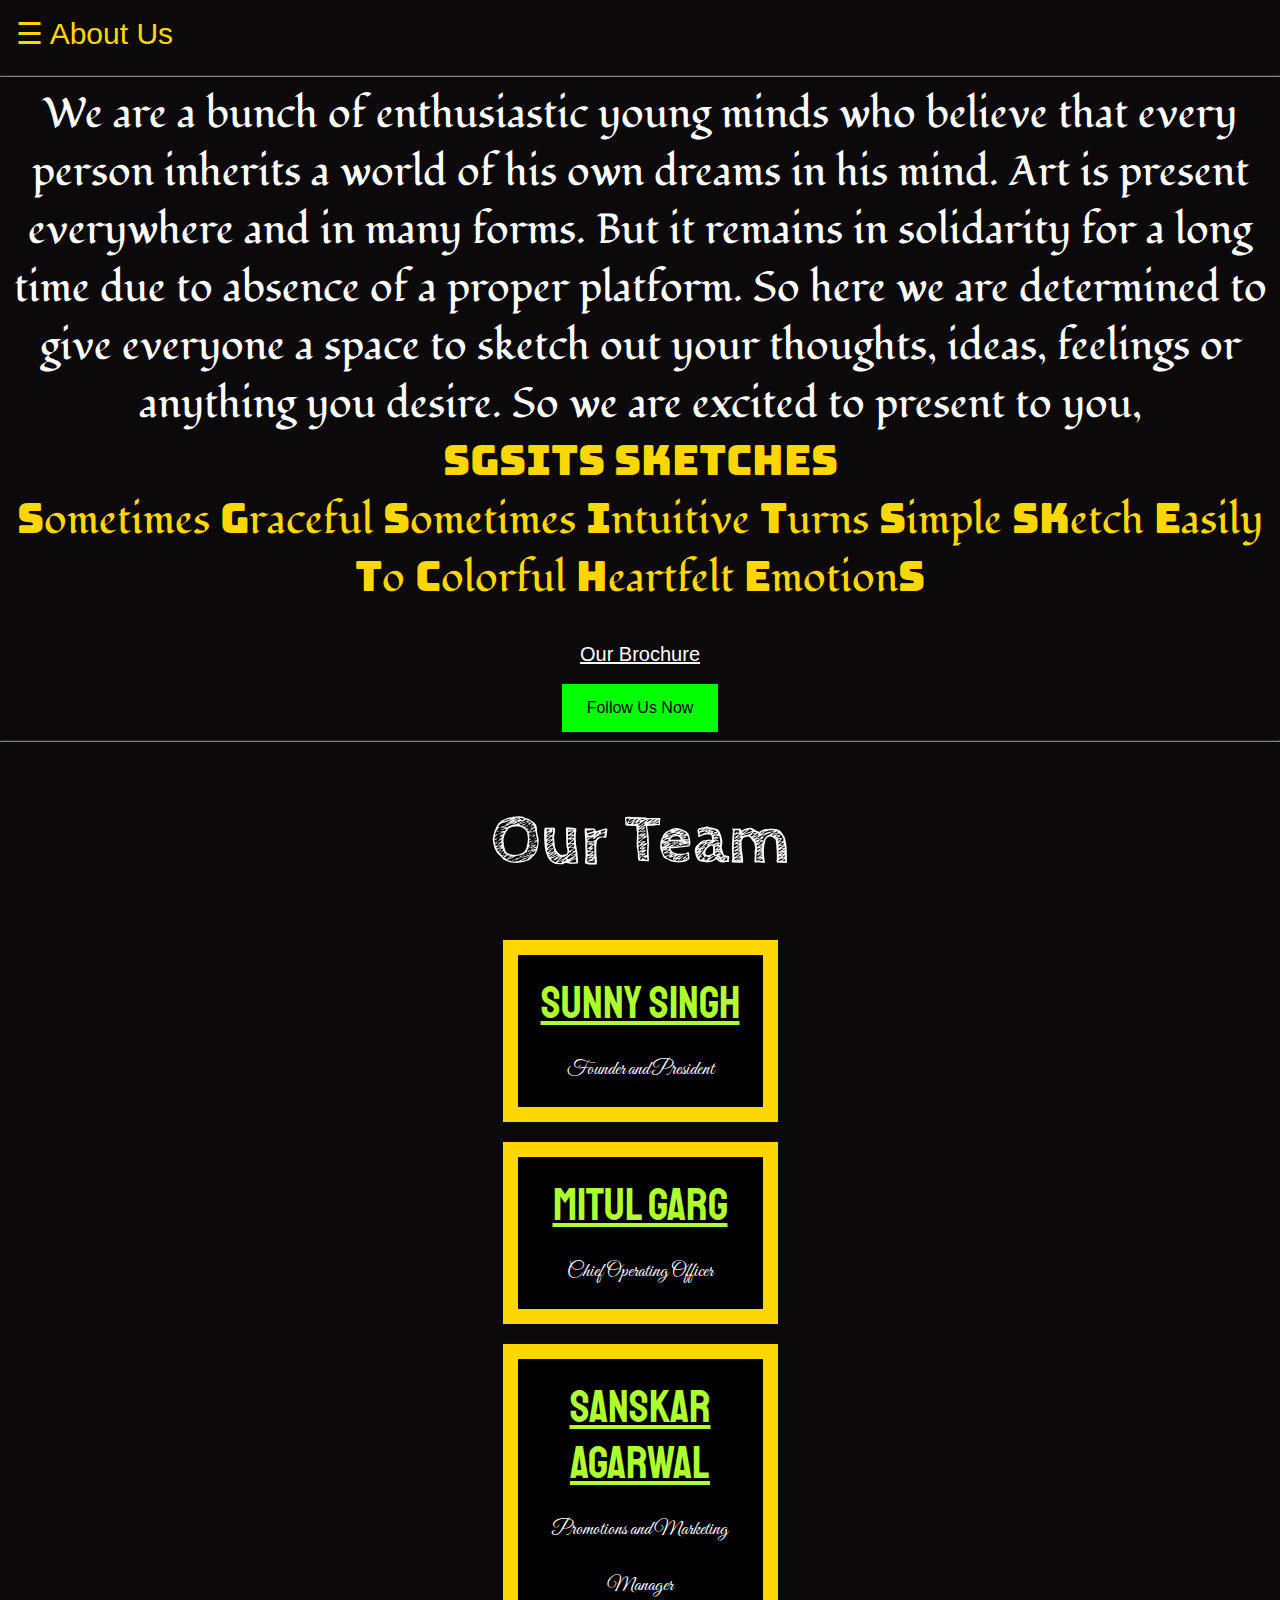
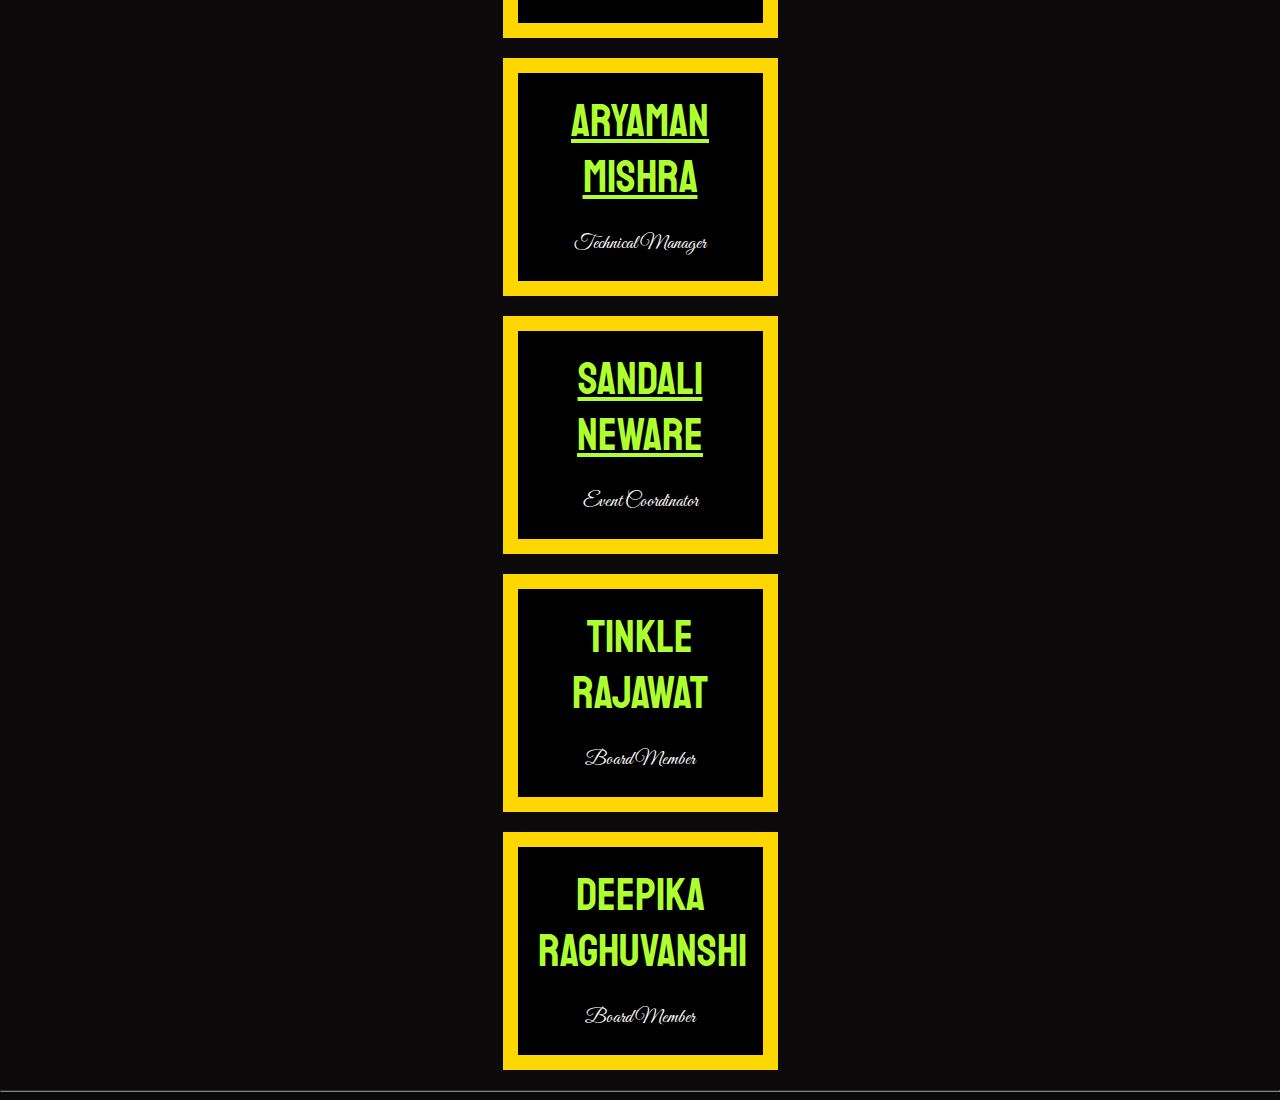
==== about.html @ c2b81768 "Update about.html" ====
<!DOCTYPE html>
<html>




<meta name="viewport" content="width=device-width, initial-scale=1.0">
<link rel="stylesheet" href="https://cdnjs.cloudflare.com/ajax/libs/font-awesome/4.7.0/css/font-awesome.min.css">
<head>
    <!-- Global site tag (gtag.js) - Google Analytics -->
<script async src="https://www.googletagmanager.com/gtag/js?id=UA-164522631-1"></script>
<script>
  window.dataLayer = window.dataLayer || [];
  function gtag(){dataLayer.push(arguments);}
  gtag('js', new Date());

  gtag('config', 'UA-164522631-1');
</script>




    <link rel="shortcut icon" href="instagram_dp.jpg" type="image/x-icon">
    <title>About Us</title>
    <link href="https://fonts.googleapis.com/css2?family=Great+Vibes&display=swap" rel="stylesheet">
    <link href="https://fonts.googleapis.com/css2?family=Faster+One&family=Vast+Shadow&display=swap" rel="stylesheet">
    <link href="https://fonts.googleapis.com/css2?family=Caveat+Brush&display=swap" rel="stylesheet">
    <link href="https://fonts.googleapis.com/css2?family=Girassol&display=swap" rel="stylesheet">
    <link href="https://fonts.googleapis.com/css2?family=Cabin+Sketch:wght@700&family=Girassol&display=swap" rel="stylesheet">
    <link href="https://fonts.googleapis.com/css2?family=Fondamento&display=swap" rel="stylesheet">
    <link href="https://fonts.googleapis.com/css2?family=Bungee&display=swap" rel="stylesheet">

    <link href="https://fonts.googleapis.com/css2?family=Great+Vibes&family=Staatliches&display=swap" rel="stylesheet">



    <link rel="stylesheet" href="https://cdnjs.cloudflare.com/ajax/libs/font-awesome/4.7.0/css/font-awesome.min.css">
    <style>
    * {box-sizing: border-box}
    body {font-family: Verdana, sans-serif; margin:0}
    .mySlides {display: none}
    img {vertical-align: middle;}

    /* Slideshow container */
    .slideshow-container {
      max-width: 1000px;
      position: relative;
      margin: auto;
    }

    /* Next & previous buttons */
    .prev, .next {
      cursor: pointer;
      position: absolute;
      top: 50%;
      width: auto;
      padding: 16px;
      margin-top: -22px;
      color: white;
      font-weight: bold;
      font-size: 18px;
      transition: 0.6s ease;
      border-radius: 0 3px 3px 0;
      user-select: none;
    }

    /* Position the "next button" to the right */
    .next {
      right: 0;
      border-radius: 3px 0 0 3px;
    }

    /* On hover, add a black background color with a little bit see-through */
    .prev:hover, .next:hover {
      background-color: rgba(0,0,0,0.8);
    }

    /* Caption text */
    .text {
      color: #f2f2f2;
      font-size: 15px;
      padding: 8px 12px;
      position: absolute;
      bottom: 8px;
      width: 100%;
      text-align: center;
    }

    /* Number text (1/3 etc) */
    .numbertext {
      color: #f2f2f2;
      font-size: 12px;
      padding: 8px 12px;
      position: absolute;
      top: 0;
    }
    /* Hover effect on names*/
    a:hover {
      background-color: rgb(43, 7, 80);
    }
    /* The dots/bullets/indicators */
    .dot {
      cursor: pointer;
      height: 15px;
      width: 15px;
      margin: 0 2px;
      background-color: #bbb;
      border-radius: 50%;
      display: inline-block;
      transition: background-color 0.6s ease;
    }

    .active, .dot:hover {
      background-color: #717171;
    }

    /* Fading animation */
    .fade {
      -webkit-animation-name: fade;
      -webkit-animation-duration: 1.5s;
      animation-name: fade;
      animation-duration: 1.5s;
    }

    @-webkit-keyframes fade {
      from {opacity: .4}
      to {opacity: 1}
    }

    @keyframes fade {
      from {opacity: .4}
      to {opacity: 1}
    }

    /* On smaller screens, decrease text size */
    @media only screen and (max-width: 300px) {
      .prev, .next,.text {font-size: 11px}
    }


    /* NKSFIBDKLGNSODNGSKLDNGMPOSDNGPODSNGPOSNDPOGNSPDONG*/


    body {
  font-family: "Lato", sans-serif;
}

.sidenav {
  height: 100%;
  width: 0;
  position: fixed;
  z-index: 1;
  top: 0;
  left: 0;
  background-color: #0C090A;
  overflow-x: hidden;
  transition: 0.5s;
  padding-top: 60px;
}

.sidenav a, .dropdown-btn {
  padding: 8px 8px 8px 32px;
  text-decoration: none;
  font-size: 25px;
  color: white;
  display: block;
  transition: 0.3s;

  background: none;
  width: 100%;
  text-align: left;
  cursor: pointer;
  outline: none;
}

.sidenav a:hover, .dropdown-btn:hover {
  color: gold;
}
.main {
  margin-left: 200px; /* Same as the width of the sidenav */
  font-size: 20px; /* Increased text to enable scrolling */
  padding: 0px 10px;
}

/* Add an active class to the active dropdown button */
.active {
  background-color: #0C090A;
  color: white;
}

/* Dropdown container (hidden by default). Optional: add a lighter background color and some left padding to change the design of the dropdown content */
.dropdown-container {
  display: none;
  background-color: #262626;
  padding-left: 8px;
}

/* Optional: Style the caret down icon */
.fa-caret-down {
  float: right;
  padding-right: 8px;
}

.sidenav .closebtn {
  position: absolute;
  top: 0;
  right: 25px;
  font-size: 36px;
  margin-left: 50px;
}

#main {
  transition: margin-left .5s;
  padding: 16px;
  color:gold;
}

@media screen and (max-height: 450px) {
  .sidenav {padding-top: 15px;}
  .sidenav a {font-size: 18px;}
}

a.active {
    color:gold;
}

.responsivei {
    width:100%;
    height:auto;
}
@media screen and (max-width: 600px) {
      ul.topnav li.right,
      ul.topnav li {float: none;}
    }
    @media screen and (min-width: 601px) {
  div.example {
    font-size: 40px;
  }
}

@media screen and (max-width: 600px) {
  div.example {
    font-size: 20px;
  }
}

.button {
  background-color: #00FF00;
  border: none;
  color: black;
  padding: 15px 25px;
  text-align: center;
  font-size: 16px;
  cursor: pointer;
  margin:auto;
}
.button:hover {
  background-color: green;
 }

    </style>







    </head>
<body style="background-color:#0C090A;">


    <div id="mySidenav" class="sidenav">
  <a href="javascript:void(0)" class="closebtn" onclick="closeNav()">&times;</a>
  <a href="index.html">Home</a>
  <button class="dropdown-btn">Events
    <i class="fa fa-caret-down"></i>
  </button>
  <div class="dropdown-container">
    <a href="sketchathon.html">Sketchathon</a>
    <a href="replica.html">The Replica Game</a>
    <a href="sketchbattle.html">Sketch Battles</a>
  </div>
  <a href="insta.html">Insta's Top 10</a>
  <a href="about.html" class="active" style="color:gold">About Us</a>
  <a href="contact.html">Contact Us</a>
</div>

<div id="main">
<span style="font-size:30px;cursor:pointer" onclick="openNav()">&#9776; About Us</span>
</div>

<script>
function openNav() {
document.getElementById("mySidenav").style.width = "250px";
document.getElementById("main").style.marginLeft = "250px";
}

function closeNav() {
document.getElementById("mySidenav").style.width = "0";
document.getElementById("main").style.marginLeft= "0";
}
</script>

<script>
/* Loop through all dropdown buttons to toggle between hiding and showing its dropdown content - This allows the user to have multiple dropdowns without any conflict */
var dropdown = document.getElementsByClassName("dropdown-btn");
var i;

for (i = 0; i < dropdown.length; i++) {
  dropdown[i].addEventListener("click", function() {
  this.classList.toggle("active");
  var dropdownContent = this.nextElementSibling;
  if (dropdownContent.style.display === "block") {
  dropdownContent.style.display = "none";
  } else {
  dropdownContent.style.display = "block";
  }
  });
}
</script>

<hr style="border-color:grey;">

<div class="example" style="color:white; font-size: calc(1em + 2vw); font-family: 'Fondamento', cursive; text-align:center;">
    We are a bunch of enthusiastic young minds
    who believe that every person inherits
    a world of his own dreams in his mind.
    Art is present everywhere and in many forms.
    But it remains in solidarity
    for a long time due to absence
    of a proper platform.
    So here we are determined to give everyone a space
    to sketch out your thoughts, ideas, feelings
    or anything you desire.
    So we are excited to present to you, <br/>
    <span style="color:gold;">
        <span style="font-family: 'Bungee', cursive;">SGSITS SKETCHES</span><br/>
    <span style="font-family: 'Bungee', cursive;">S</span>ometimes <span style="font-family: 'Bungee', cursive;">G</span>raceful <span style="font-family: 'Bungee', cursive;">S</span>ometimes
    <span style="font-family: 'Bungee', cursive;">I</span>ntuitive <span style="font-family: 'Bungee', cursive;">T</span>urns <span style="font-family: 'Bungee', cursive;">S</span>imple
    <span style="font-family: 'Bungee', cursive;">SK</span>etch <span style="font-family: 'Bungee', cursive;">E</span>asily <span style="font-family: 'Bungee', cursive;">T</span>o
    <span style="font-family: 'Bungee', cursive;">C</span>olorful <span style="font-family: 'Bungee', cursive;">H</span>eartfelt <span style="font-family: 'Bungee', cursive;">E</span>motion<span style="font-family: 'Bungee', cursive;">S</span></span>
</div><br/><br/>
<center>
<a href="brochure_sgsits_sketches.pdf" download style="color:white; font-size:20px">Our Brochure</a><br/><br/>
<button class="button" onclick="document.location='https://www.instagram.com/sgsits_sketches'">Follow Us Now</button><br/>
</center>
<hr style="border-color:grey;">

<h2 style="font-family: 'Cabin Sketch', cursive; text-align:center; color:white; font-size:70px;">Our Team</h2>
<center>
    <div style="background-color: black; width: 275px; border: 15px solid gold; padding: 20px; margin: 20px; color:gold; text-align:center; font-family: 'Staatliches', cursive; font-size: calc(2em + 1vw);">
        <a href="https://www.linkedin.com/in/sunny-kumar-b212b11a5/" target="_blank" style="color:greenyellow;">Sunny Singh</a><br/>
        <span style="font-size:20px; color:white;font-family: 'Great Vibes', cursive;">Founder and President</span>
    </div>
    <div style="background-color: black; width: 275px; border: 15px solid gold; padding: 20px; margin: 20px; color:gold; text-align:center; font-family: 'Staatliches', cursive; font-size: calc(2em + 1vw);">
        <a href="https://www.linkedin.com/in/mitul-garg-227170190/" target="_blank" style="color:greenyellow;">Mitul Garg</a><br/>
        <span style="font-size:20px; color:white;font-family: 'Great Vibes', cursive;">Chief Operating Officer</span>
    </div>
  <div style="background-color: black; width: 275px; border: 15px solid gold; padding: 20px; margin: 20px; color:gold; text-align:center; font-family: 'Staatliches', cursive; font-size: calc(2em + 1vw);">
        <a href="https://www.linkedin.com/in/sanskar-agrawal-2973601a7/" target="_blank" style="color:greenyellow;">Sanskar Agarwal</a><br/>
        <span style="font-size:20px; color:white;font-family: 'Great Vibes', cursive;">Promotions and Marketing Manager</span>
    </div>
    <div style="background-color: black; width: 275px; border: 15px solid gold; padding: 20px; margin: 20px; color:gold; text-align:center; font-family: 'Staatliches', cursive; font-size: calc(2em + 1vw);">
        <a href="https://www.linkedin.com/in/aryaman-mishra-576527190/" target="_blank" style="color:greenyellow;">Aryaman Mishra</a><br/>
        <span style="font-size:20px; color:white;font-family: 'Great Vibes', cursive;">Technical Manager</span>
    </div>
    <div style="background-color: black; width: 275px; border: 15px solid gold; padding: 20px; margin: 20px; color:gold; text-align:center; font-family: 'Staatliches', cursive; font-size: calc(2em + 1vw);">
        <a href="https://www.linkedin.com/in/sandali-neware-a467341aa/" target="_blank" style="color:greenyellow;">Sandali Neware</a><br/>
        <span style="font-size:20px; color:white;font-family: 'Great Vibes', cursive;">Event Coordinator</span>
    </div>
    <div style="background-color: black; width: 275px; border: 15px solid gold; padding: 20px; margin: 20px; color:greenyellow; text-align:center; font-family: 'Staatliches', cursive; font-size: calc(2em + 1vw);">
        Tinkle Rajawat<br/>
        <span style="font-size:20px; color:white;font-family: 'Great Vibes', cursive;">Board Member</span>
    </div>
    <div style="background-color: black; width: 275px; border: 15px solid gold; padding: 20px; margin: 20px; color:greenyellow; text-align:center; font-family: 'Staatliches', cursive; font-size: calc(2em + 1vw);">
        Deepika Raghuvanshi<br/>
        <span style="font-size:20px; color:white;font-family: 'Great Vibes', cursive;">Board Member</span>
    </div>
</center>

<hr style="border-color:grey;">


</body>
</html>
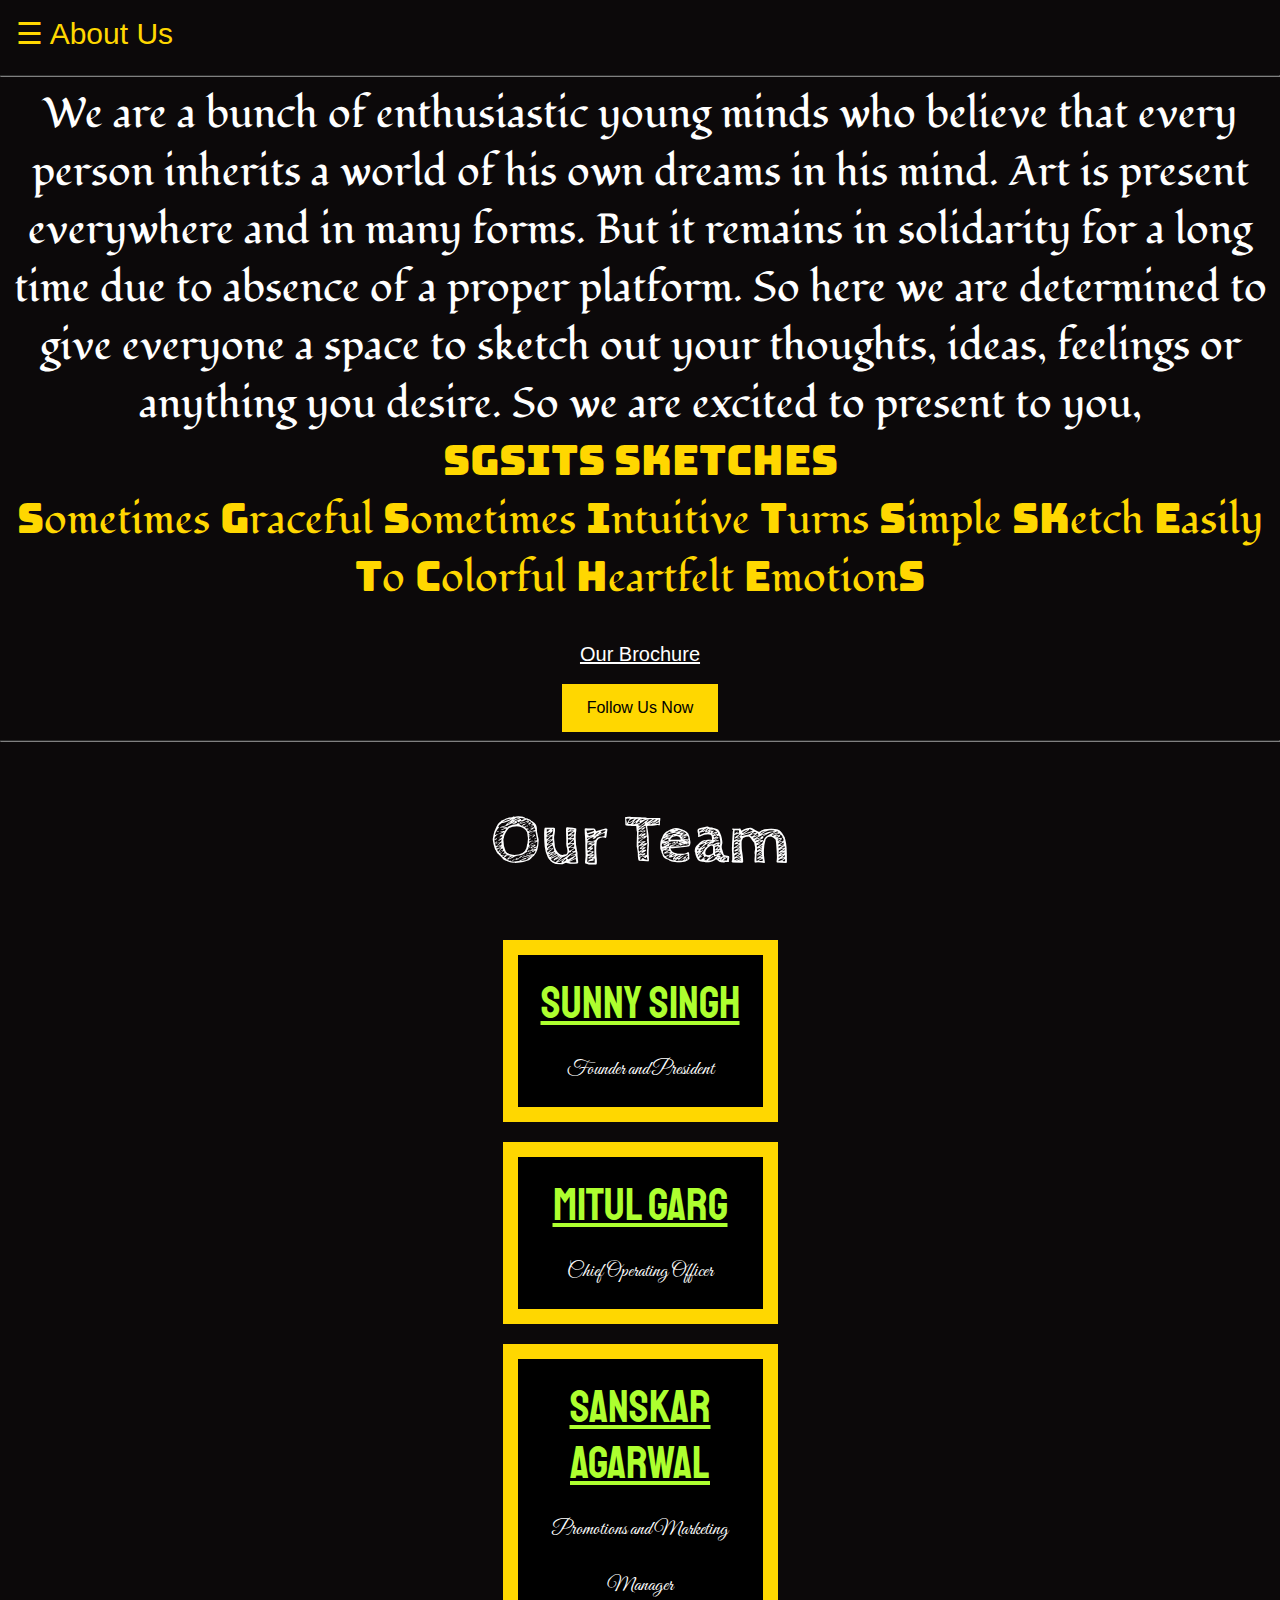
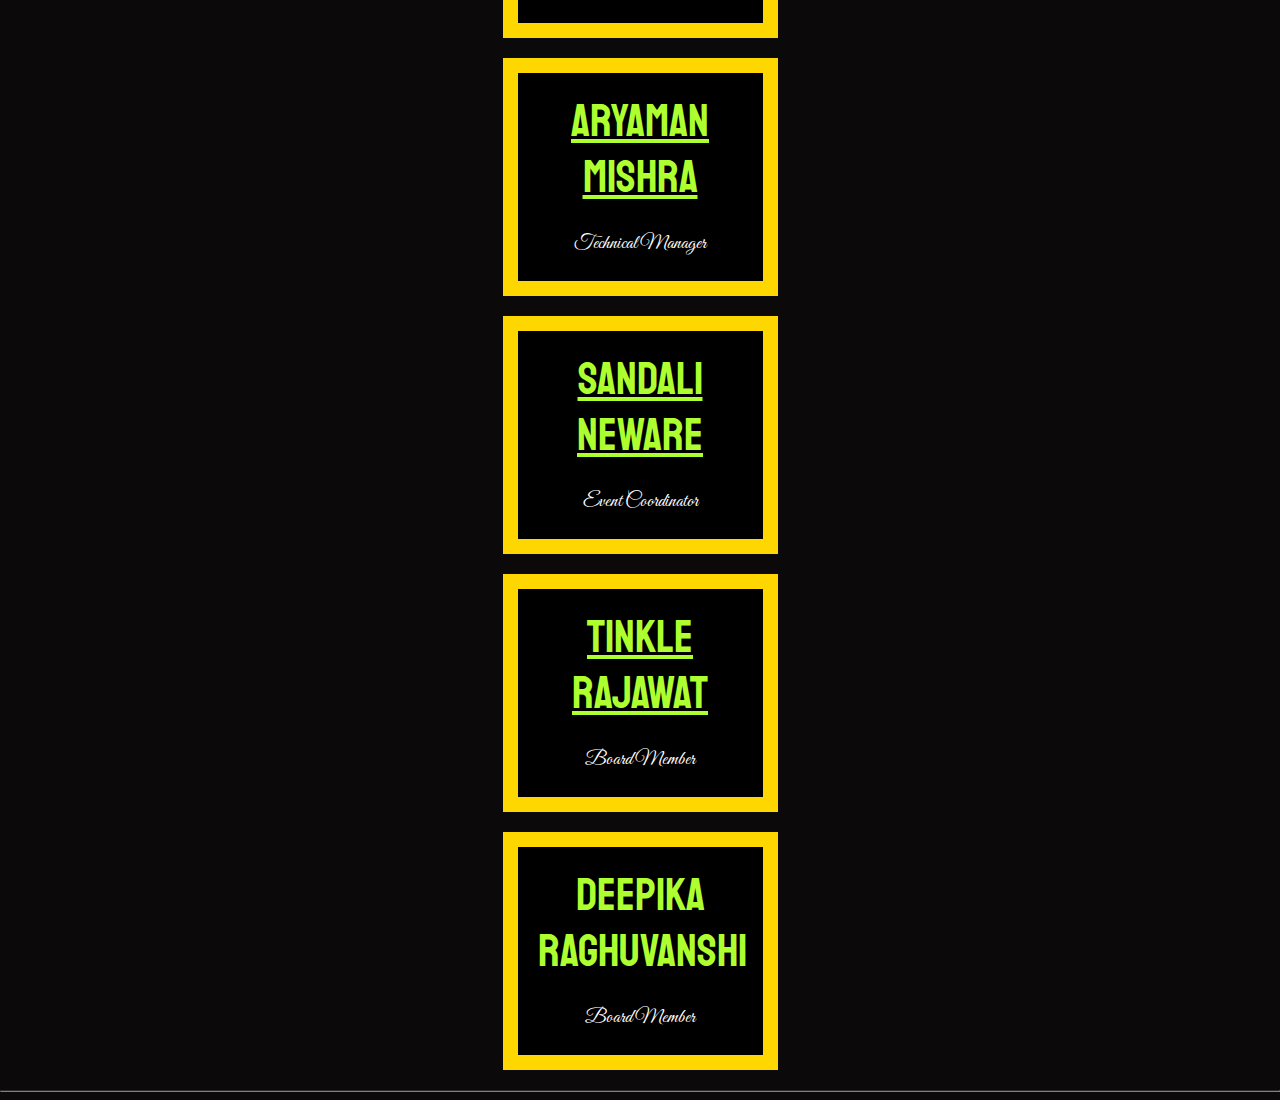
==== commit 71ffd420: "Update about.html" ====
--- a/about.html
+++ b/about.html
@@ -246,7 +246,7 @@
 }
 
 .button {
-  background-color: #00FF00;
+  background-color: gold;
   border: none;
   color: black;
   padding: 15px 25px;
@@ -371,7 +371,7 @@
         <span style="font-size:20px; color:white;font-family: 'Great Vibes', cursive;">Event Coordinator</span>
     </div>
     <div style="background-color: black; width: 275px; border: 15px solid gold; padding: 20px; margin: 20px; color:greenyellow; text-align:center; font-family: 'Staatliches', cursive; font-size: calc(2em + 1vw);">
-        Tinkle Rajawat<br/>
+        <a href="https://www.linkedin.com/in/tinkle-rajawat-a4141a192/" target="_blank" style="color:greenyellow;">Tinkle Rajawat</a><br/>
         <span style="font-size:20px; color:white;font-family: 'Great Vibes', cursive;">Board Member</span>
     </div>
     <div style="background-color: black; width: 275px; border: 15px solid gold; padding: 20px; margin: 20px; color:greenyellow; text-align:center; font-family: 'Staatliches', cursive; font-size: calc(2em + 1vw);">
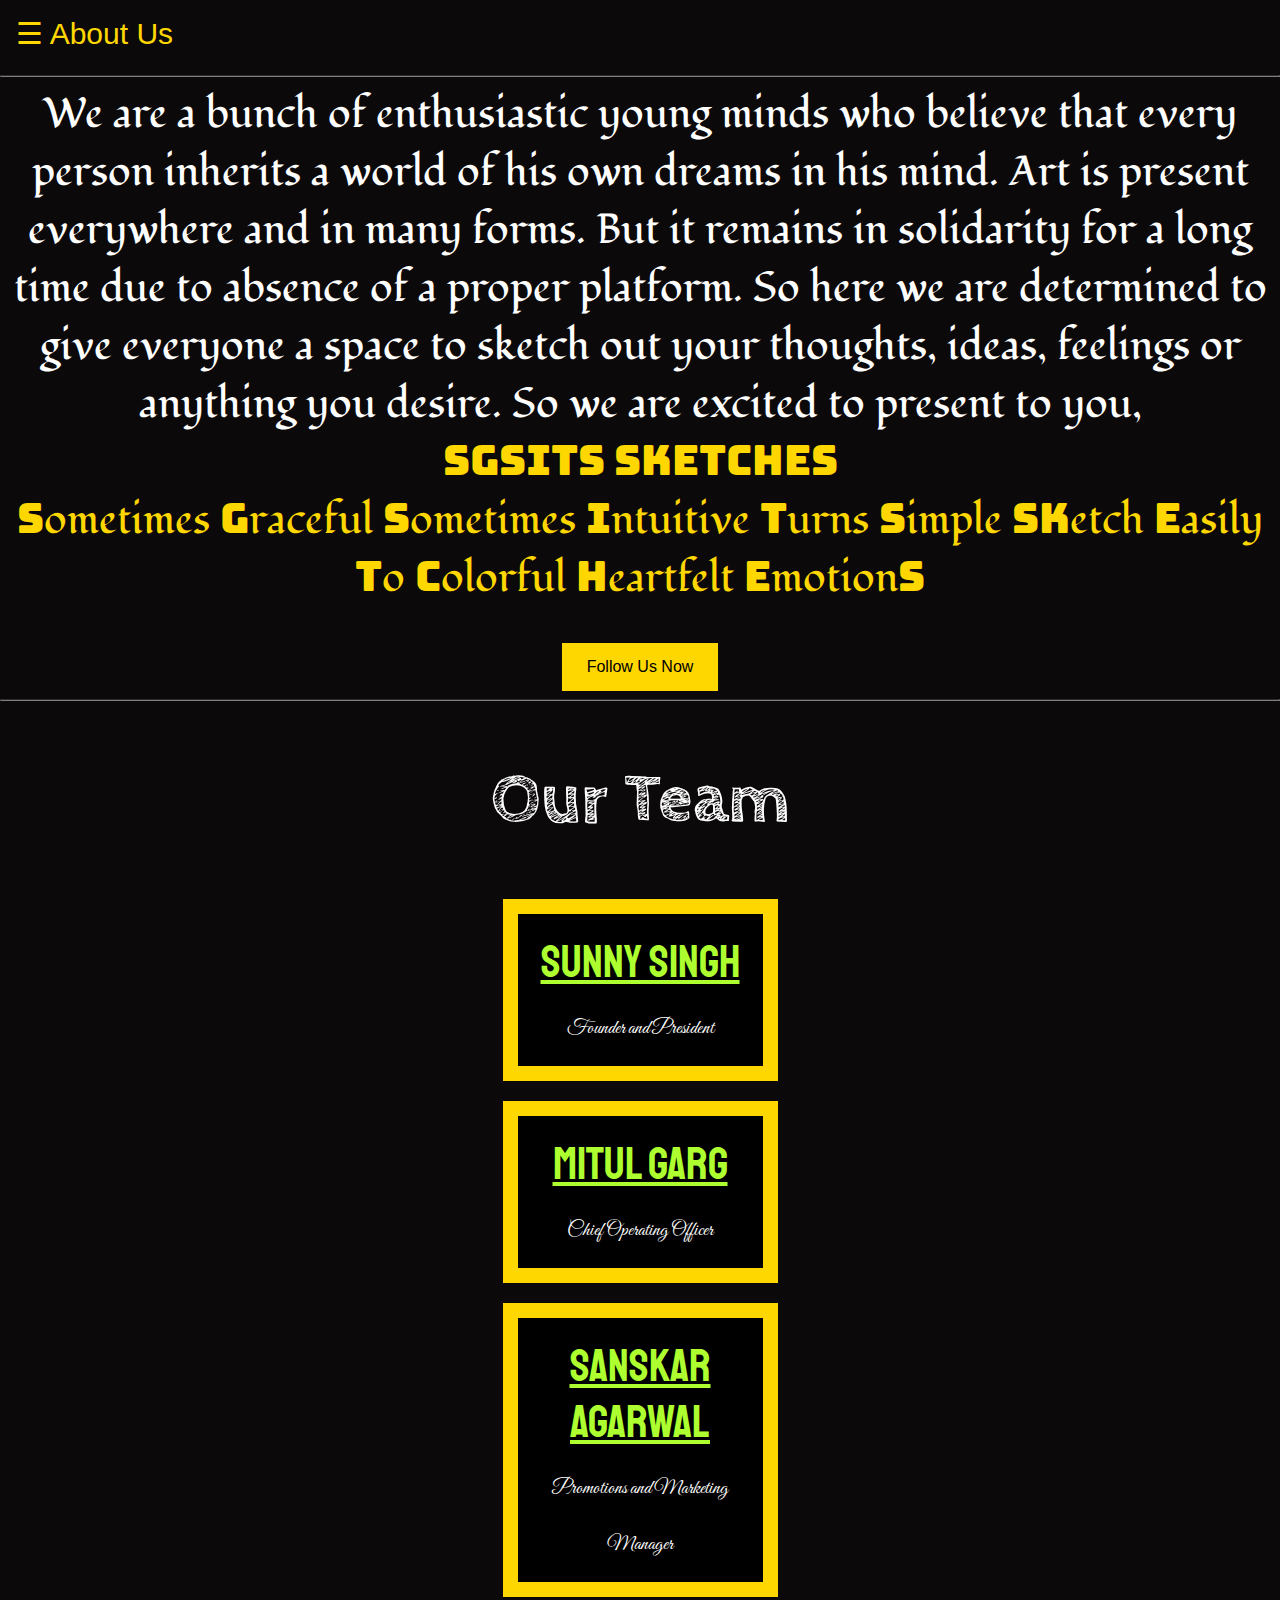
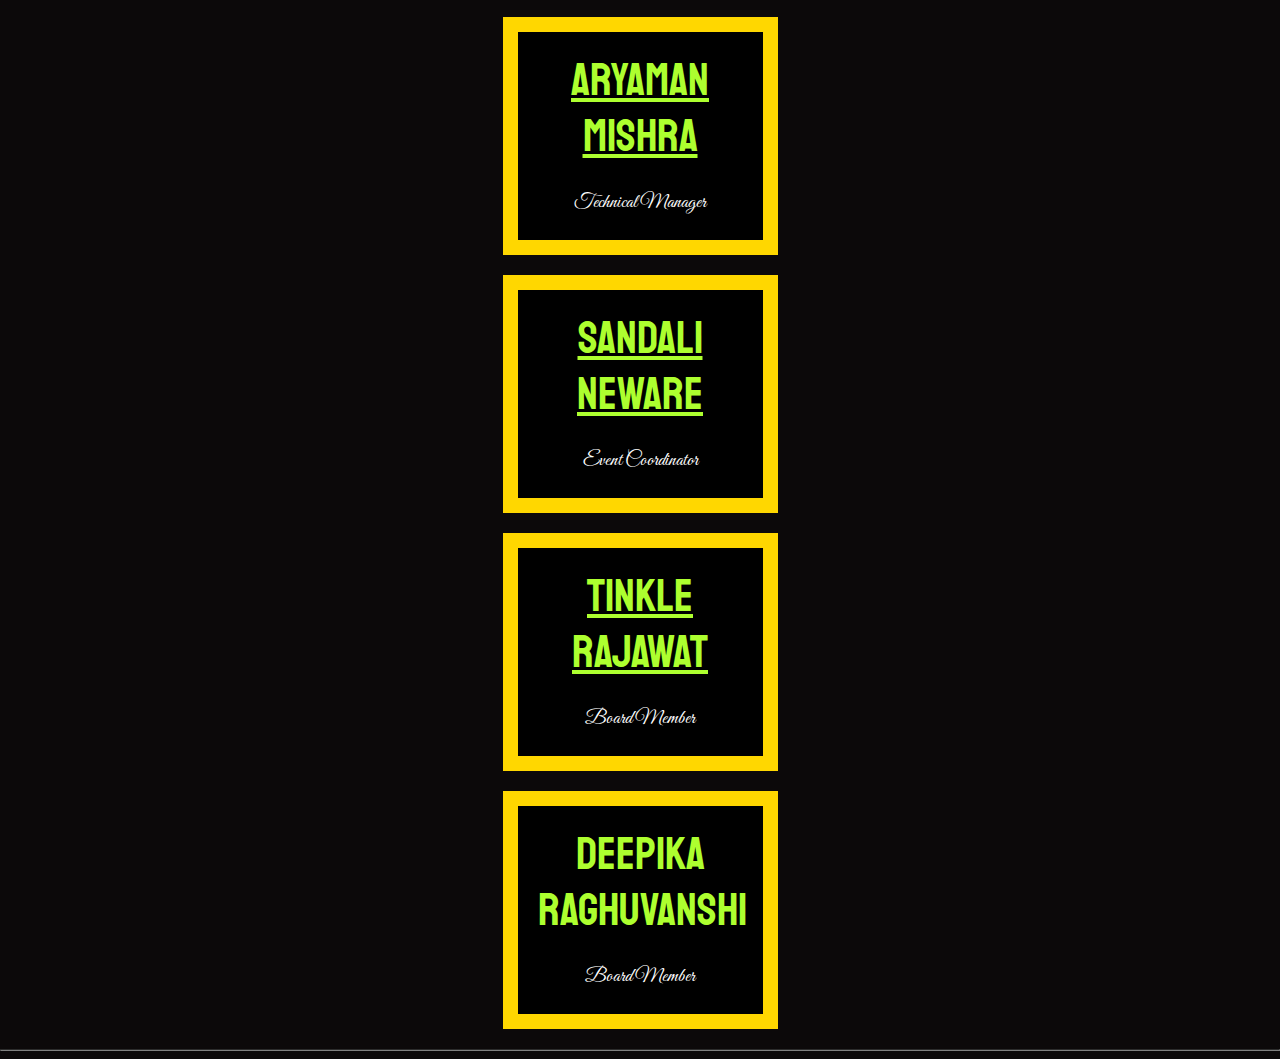
==== commit 6a6f7924: "Update about.html" ====
--- a/about.html
+++ b/about.html
@@ -279,10 +279,10 @@
   </button>
   <div class="dropdown-container">
     <a href="sketchathon.html">Sketchathon</a>
-    <a href="replica.html">The Replica Game</a>
+    <a href="SnapDraw.html">SnapDraw</a>
     <a href="sketchbattle.html">Sketch Battles</a>
   </div>
-  <a href="insta.html">Insta's Top 10</a>
+  <a href="insta.html">Top Artworks</a>
   <a href="about.html" class="active" style="color:gold">About Us</a>
   <a href="contact.html">Contact Us</a>
 </div>
@@ -343,7 +343,6 @@
     <span style="font-family: 'Bungee', cursive;">C</span>olorful <span style="font-family: 'Bungee', cursive;">H</span>eartfelt <span style="font-family: 'Bungee', cursive;">E</span>motion<span style="font-family: 'Bungee', cursive;">S</span></span>
 </div><br/><br/>
 <center>
-<a href="brochure_sgsits_sketches.pdf" download style="color:white; font-size:20px">Our Brochure</a><br/><br/>
 <button class="button" onclick="document.location='https://www.instagram.com/sgsits_sketches'">Follow Us Now</button><br/>
 </center>
 <hr style="border-color:grey;">
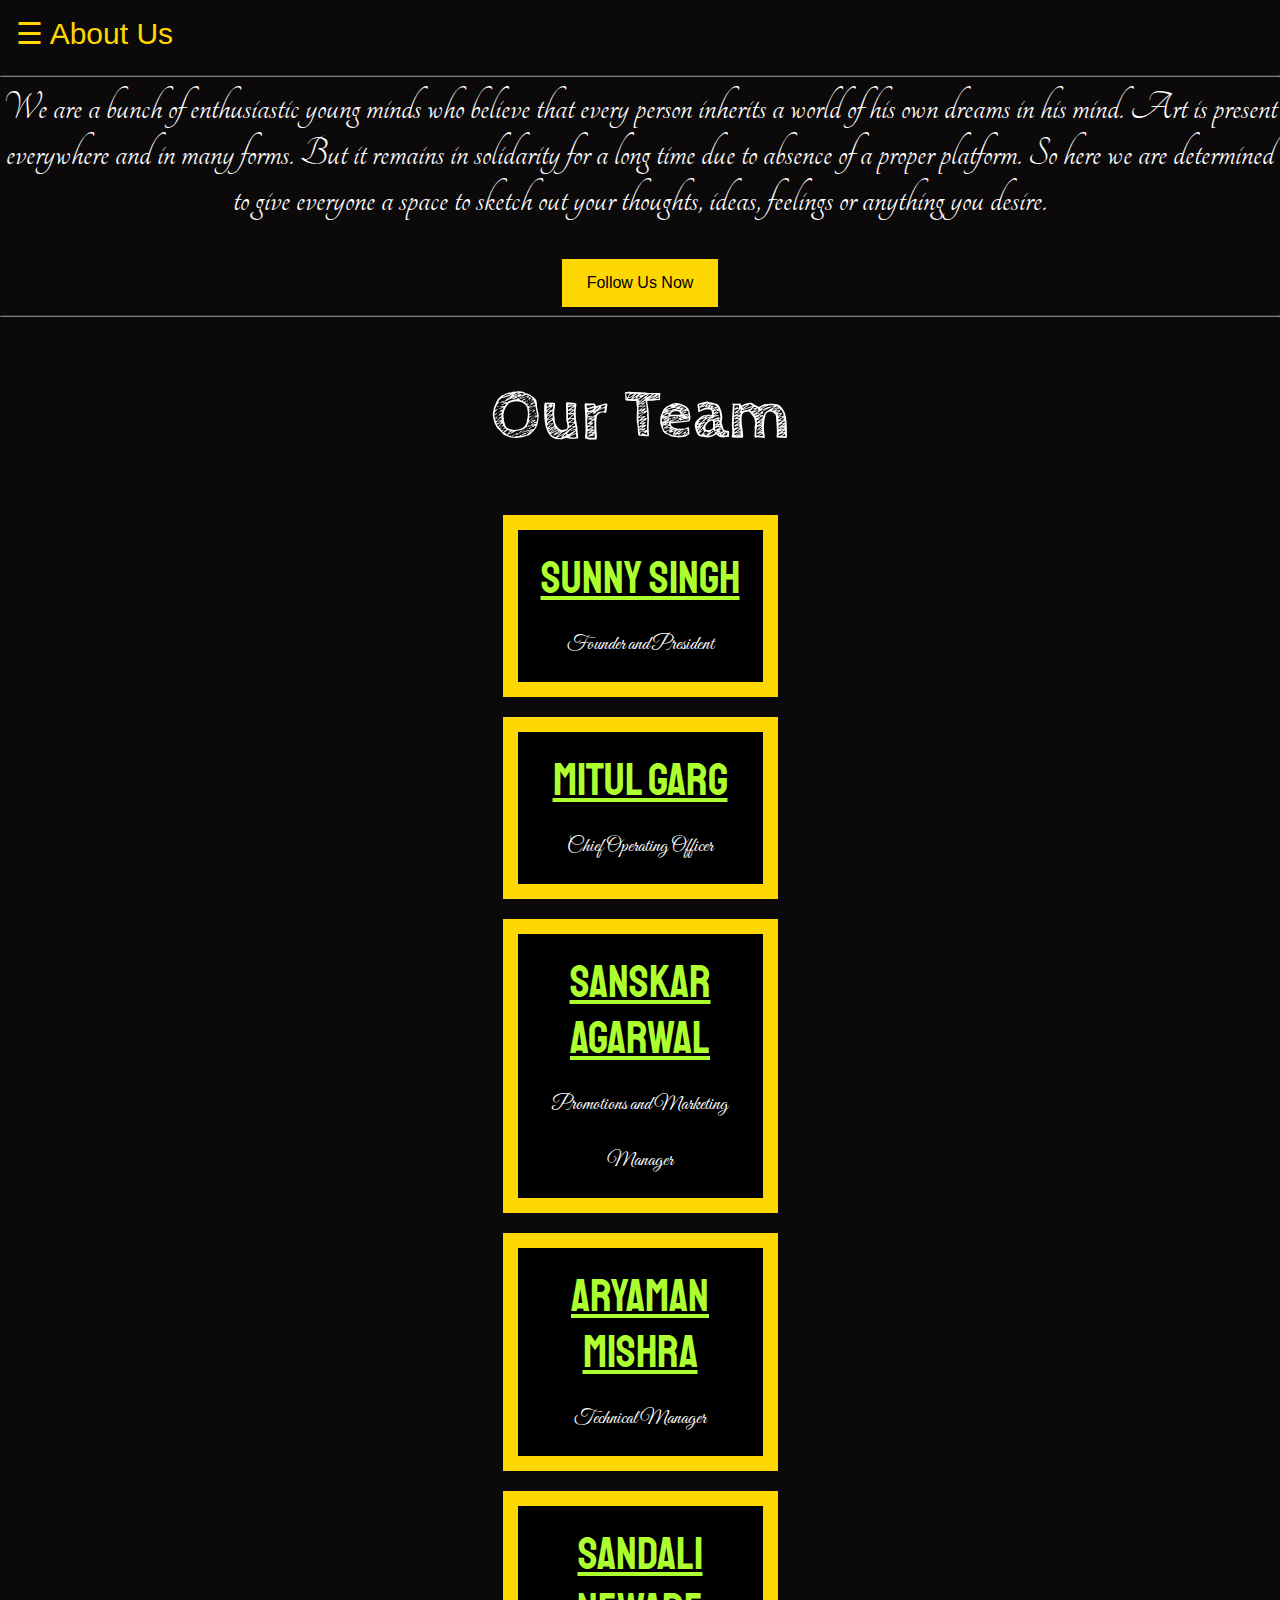
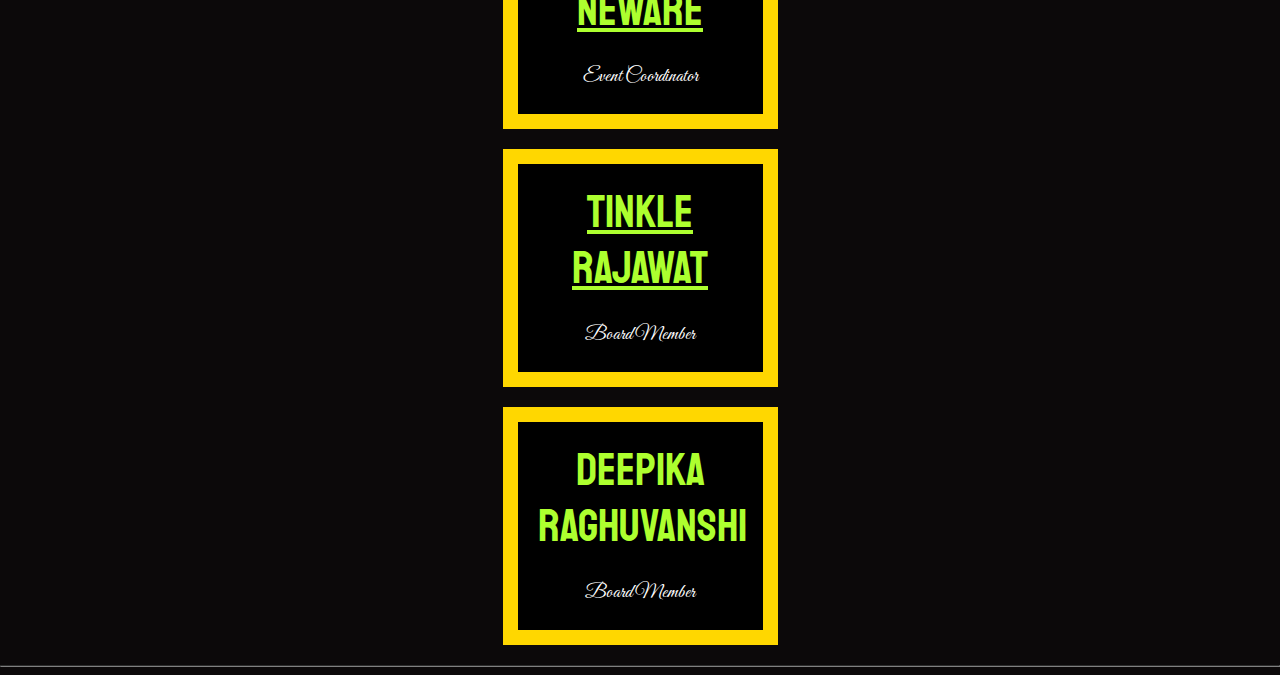
==== commit 7a4f09af: "Update about.html" ====
--- a/about.html
+++ b/about.html
@@ -21,7 +21,7 @@
 
 
 
-    <link rel="shortcut icon" href="instagram_dp.jpg" type="image/x-icon">
+    <link rel="shortcut icon" href="Logo.png" type="image/x-icon">
     <title>About Us</title>
     <link href="https://fonts.googleapis.com/css2?family=Great+Vibes&display=swap" rel="stylesheet">
     <link href="https://fonts.googleapis.com/css2?family=Faster+One&family=Vast+Shadow&display=swap" rel="stylesheet">
@@ -30,6 +30,7 @@
     <link href="https://fonts.googleapis.com/css2?family=Cabin+Sketch:wght@700&family=Girassol&display=swap" rel="stylesheet">
     <link href="https://fonts.googleapis.com/css2?family=Fondamento&display=swap" rel="stylesheet">
     <link href="https://fonts.googleapis.com/css2?family=Bungee&display=swap" rel="stylesheet">
+  <link href="https://fonts.googleapis.com/css2?family=Tangerine:wght@700&display=swap" rel="stylesheet">
 
     <link href="https://fonts.googleapis.com/css2?family=Great+Vibes&family=Staatliches&display=swap" rel="stylesheet">
 
@@ -323,7 +324,7 @@
 
 <hr style="border-color:grey;">
 
-<div class="example" style="color:white; font-size: calc(1em + 2vw); font-family: 'Fondamento', cursive; text-align:center;">
+<div class="w3-center w3-animate-top" style="color:white; font-size: calc(1em + 2vw); font-family: 'Tangerine', cursive; text-align:center;">
     We are a bunch of enthusiastic young minds
     who believe that every person inherits
     a world of his own dreams in his mind.
@@ -334,13 +335,7 @@
     So here we are determined to give everyone a space
     to sketch out your thoughts, ideas, feelings
     or anything you desire.
-    So we are excited to present to you, <br/>
-    <span style="color:gold;">
-        <span style="font-family: 'Bungee', cursive;">SGSITS SKETCHES</span><br/>
-    <span style="font-family: 'Bungee', cursive;">S</span>ometimes <span style="font-family: 'Bungee', cursive;">G</span>raceful <span style="font-family: 'Bungee', cursive;">S</span>ometimes
-    <span style="font-family: 'Bungee', cursive;">I</span>ntuitive <span style="font-family: 'Bungee', cursive;">T</span>urns <span style="font-family: 'Bungee', cursive;">S</span>imple
-    <span style="font-family: 'Bungee', cursive;">SK</span>etch <span style="font-family: 'Bungee', cursive;">E</span>asily <span style="font-family: 'Bungee', cursive;">T</span>o
-    <span style="font-family: 'Bungee', cursive;">C</span>olorful <span style="font-family: 'Bungee', cursive;">H</span>eartfelt <span style="font-family: 'Bungee', cursive;">E</span>motion<span style="font-family: 'Bungee', cursive;">S</span></span>
+    <br/>
 </div><br/><br/>
 <center>
 <button class="button" onclick="document.location='https://www.instagram.com/sgsits_sketches'">Follow Us Now</button><br/>
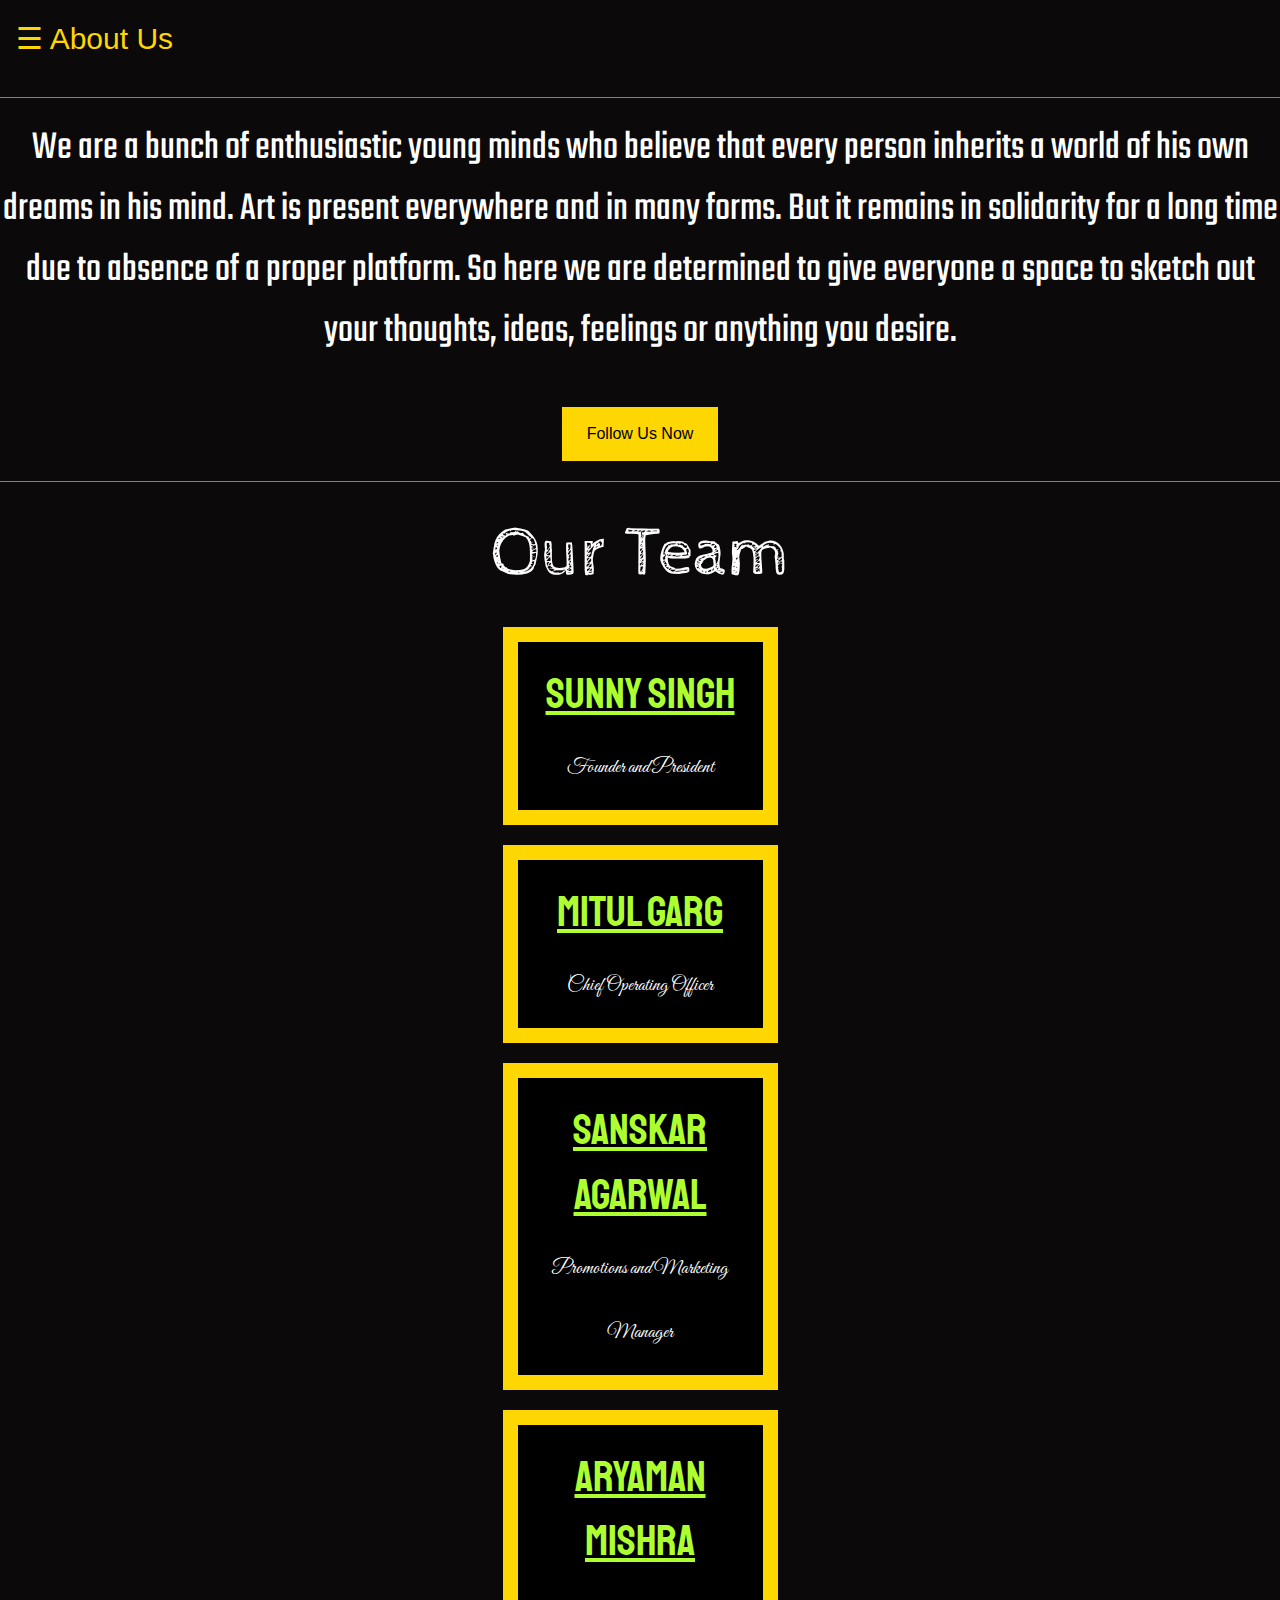
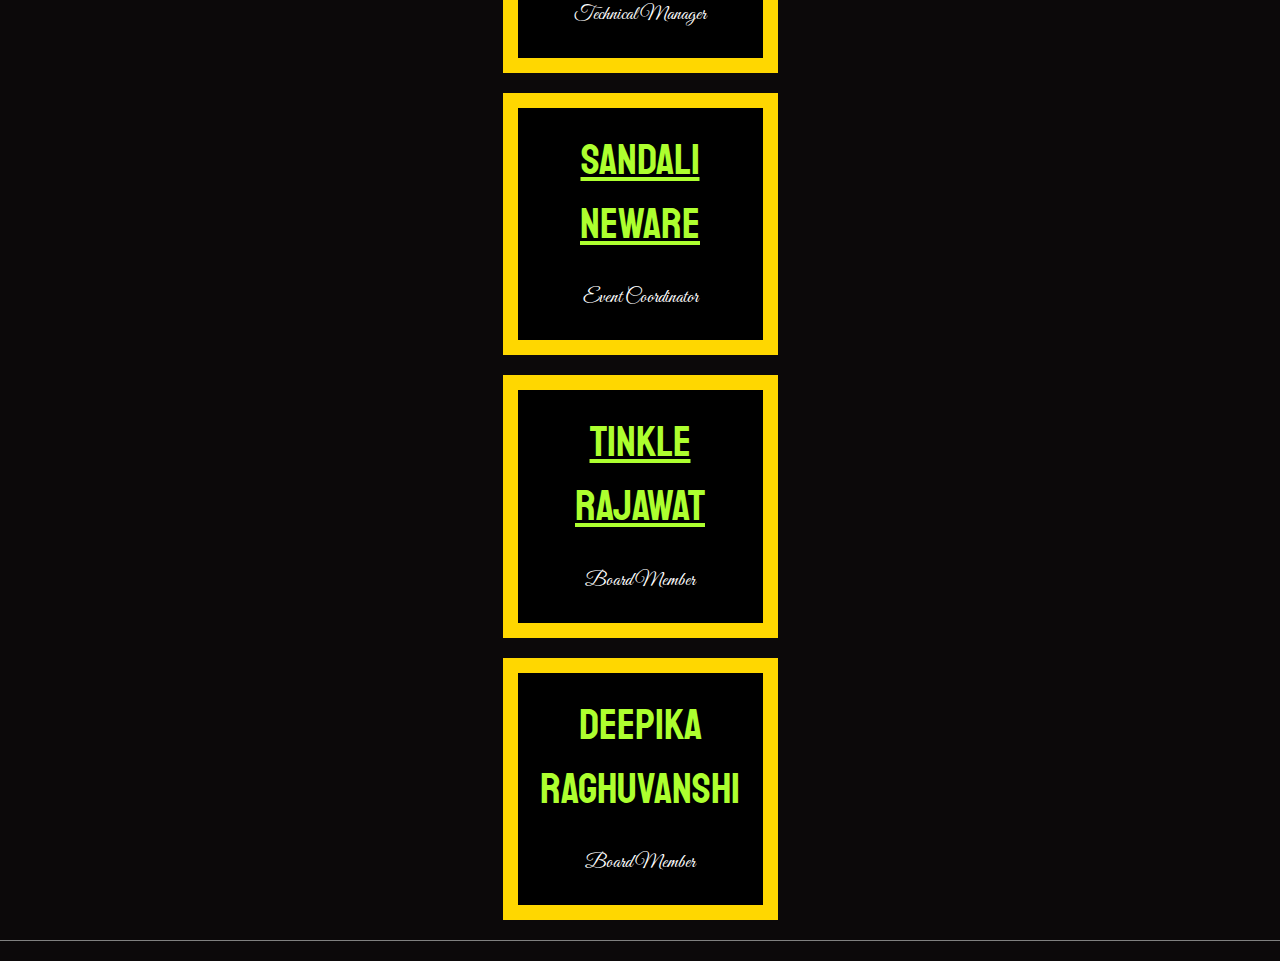
==== commit 2292c8f5: "Update about.html" ====
--- a/about.html
+++ b/about.html
@@ -8,6 +8,8 @@
 <meta name="viewport" content="width=device-width, initial-scale=1.0">
 <link rel="stylesheet" href="https://cdnjs.cloudflare.com/ajax/libs/font-awesome/4.7.0/css/font-awesome.min.css">
 <head>
+      <link rel="stylesheet" href="https://www.w3schools.com/w3css/4/w3.css">
+
     <!-- Global site tag (gtag.js) - Google Analytics -->
 <script async src="https://www.googletagmanager.com/gtag/js?id=UA-164522631-1"></script>
 <script>
@@ -30,8 +32,7 @@
     <link href="https://fonts.googleapis.com/css2?family=Cabin+Sketch:wght@700&family=Girassol&display=swap" rel="stylesheet">
     <link href="https://fonts.googleapis.com/css2?family=Fondamento&display=swap" rel="stylesheet">
     <link href="https://fonts.googleapis.com/css2?family=Bungee&display=swap" rel="stylesheet">
-  <link href="https://fonts.googleapis.com/css2?family=Tangerine:wght@700&display=swap" rel="stylesheet">
-
+<link href="https://fonts.googleapis.com/css2?family=Teko&display=swap" rel="stylesheet">
     <link href="https://fonts.googleapis.com/css2?family=Great+Vibes&family=Staatliches&display=swap" rel="stylesheet">
 
 
@@ -324,7 +325,7 @@
 
 <hr style="border-color:grey;">
 
-<div class="w3-center w3-animate-top" style="color:white; font-size: calc(1em + 2vw); font-family: 'Tangerine', cursive; text-align:center;">
+<div class="w3-center w3-animate-top" style="color:white; font-size: calc(1em + 2vw); font-family: 'Teko', sans-serif; text-align:center;">
     We are a bunch of enthusiastic young minds
     who believe that every person inherits
     a world of his own dreams in his mind.
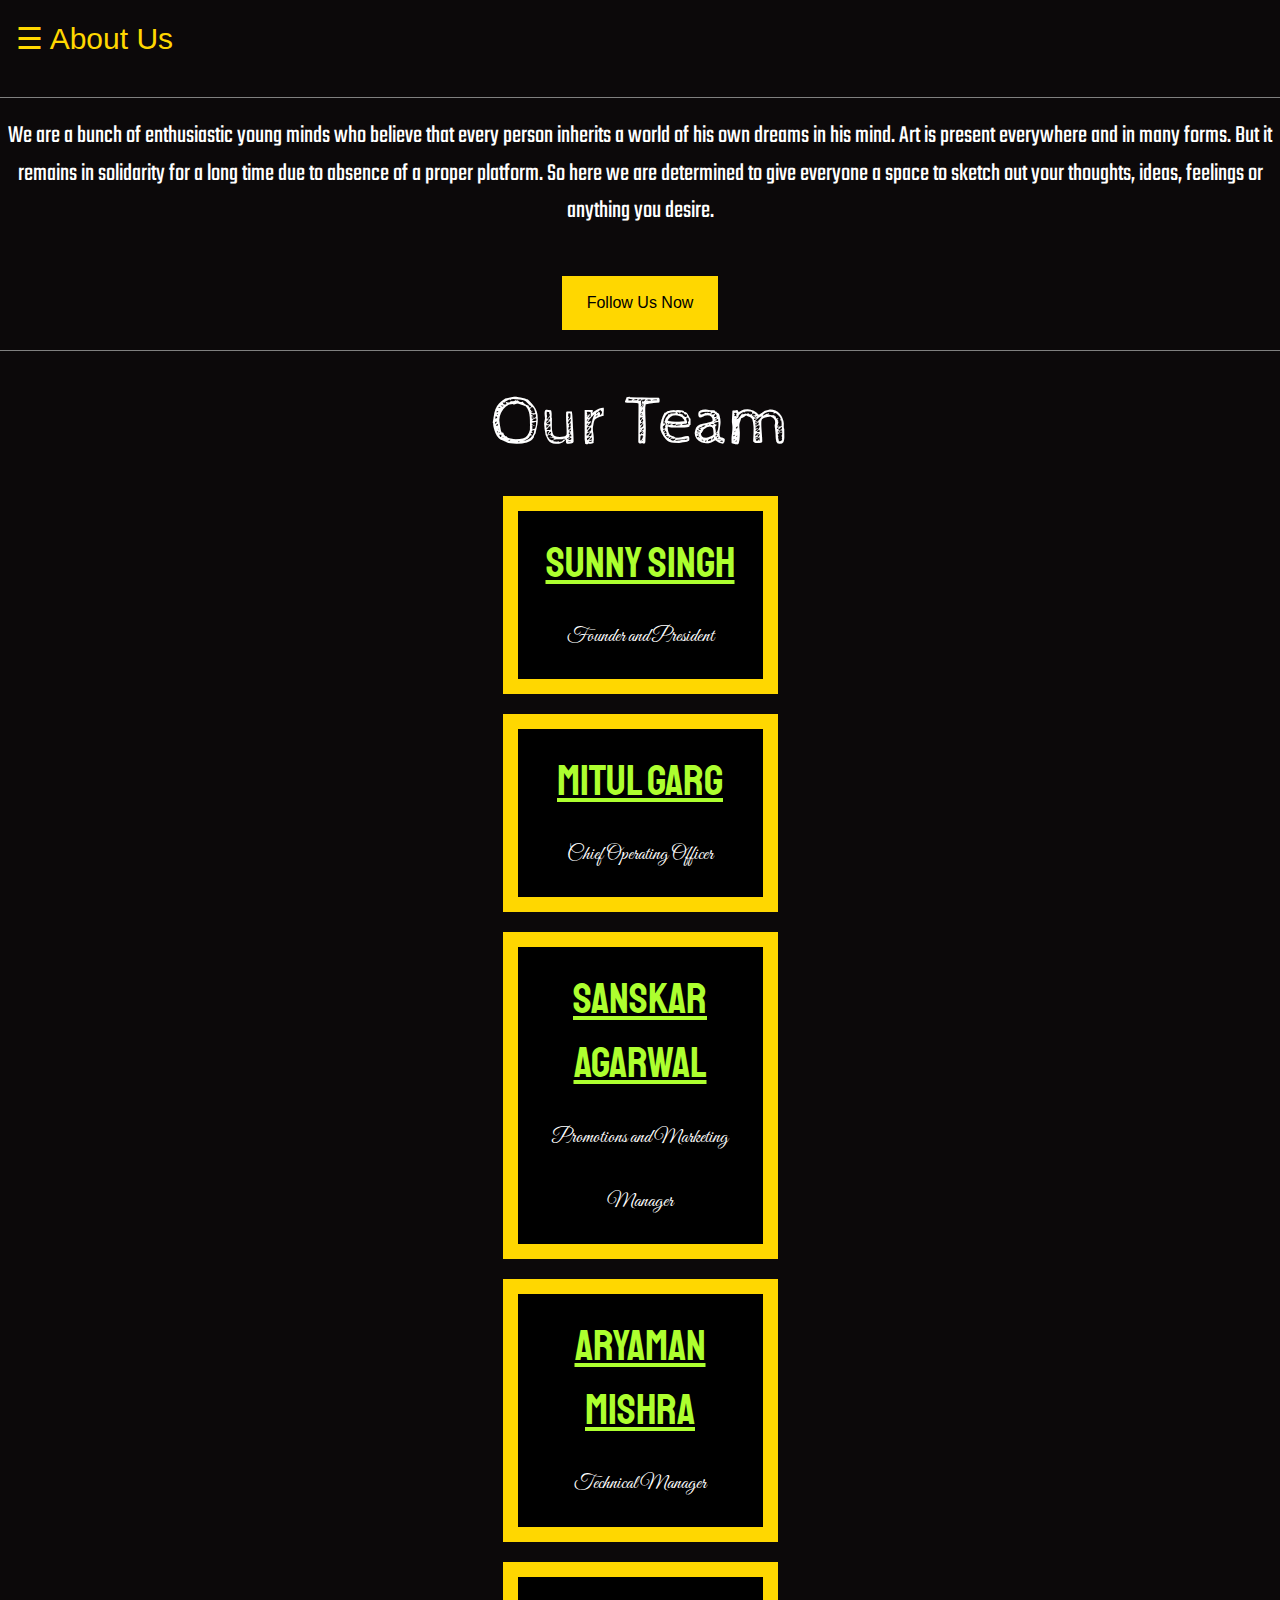
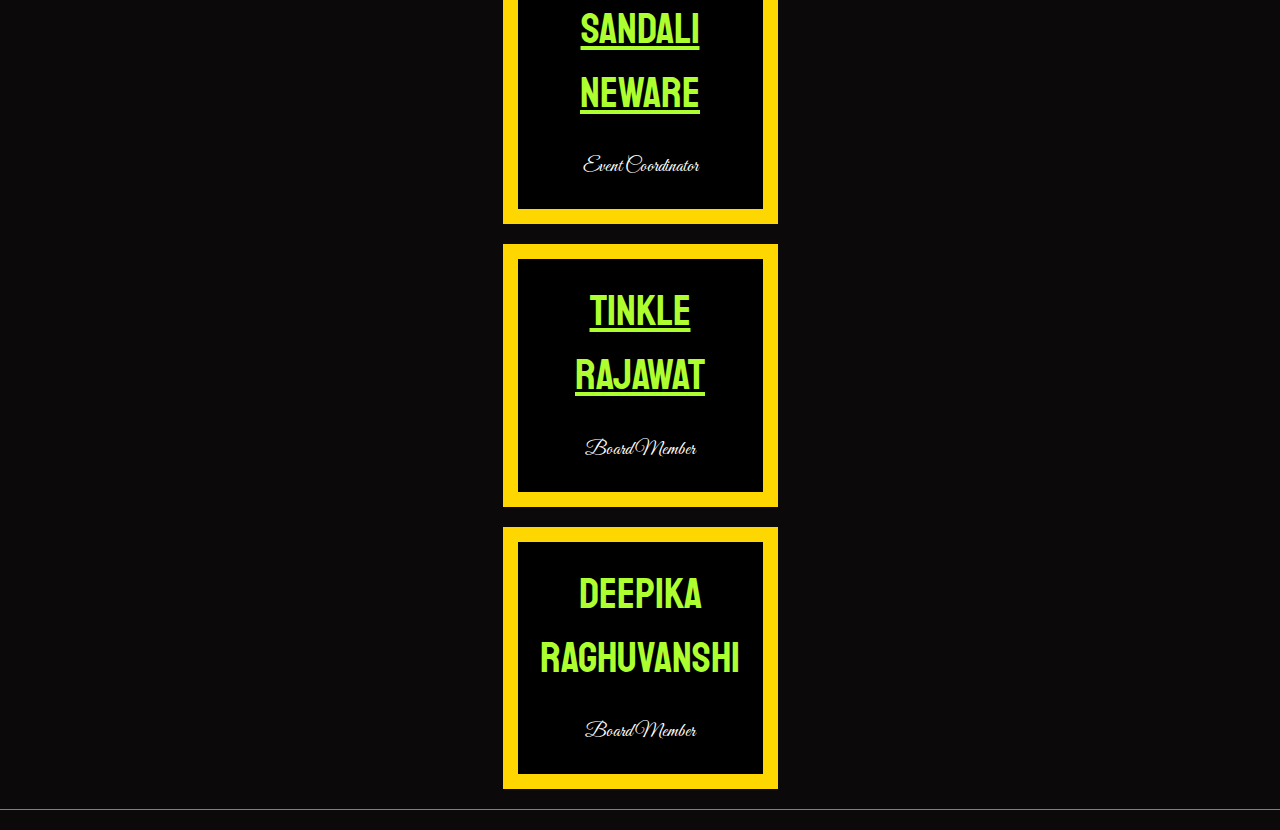
==== commit 90a8d868: "Update about.html" ====
--- a/about.html
+++ b/about.html
@@ -325,7 +325,7 @@
 
 <hr style="border-color:grey;">
 
-<div class="w3-center w3-animate-top" style="color:white; font-size: calc(1em + 2vw); font-family: 'Teko', sans-serif; text-align:center;">
+<div class="w3-center w3-animate-top" style="color:white; font-size: 25px; font-family: 'Teko', sans-serif; text-align:center;">
     We are a bunch of enthusiastic young minds
     who believe that every person inherits
     a world of his own dreams in his mind.
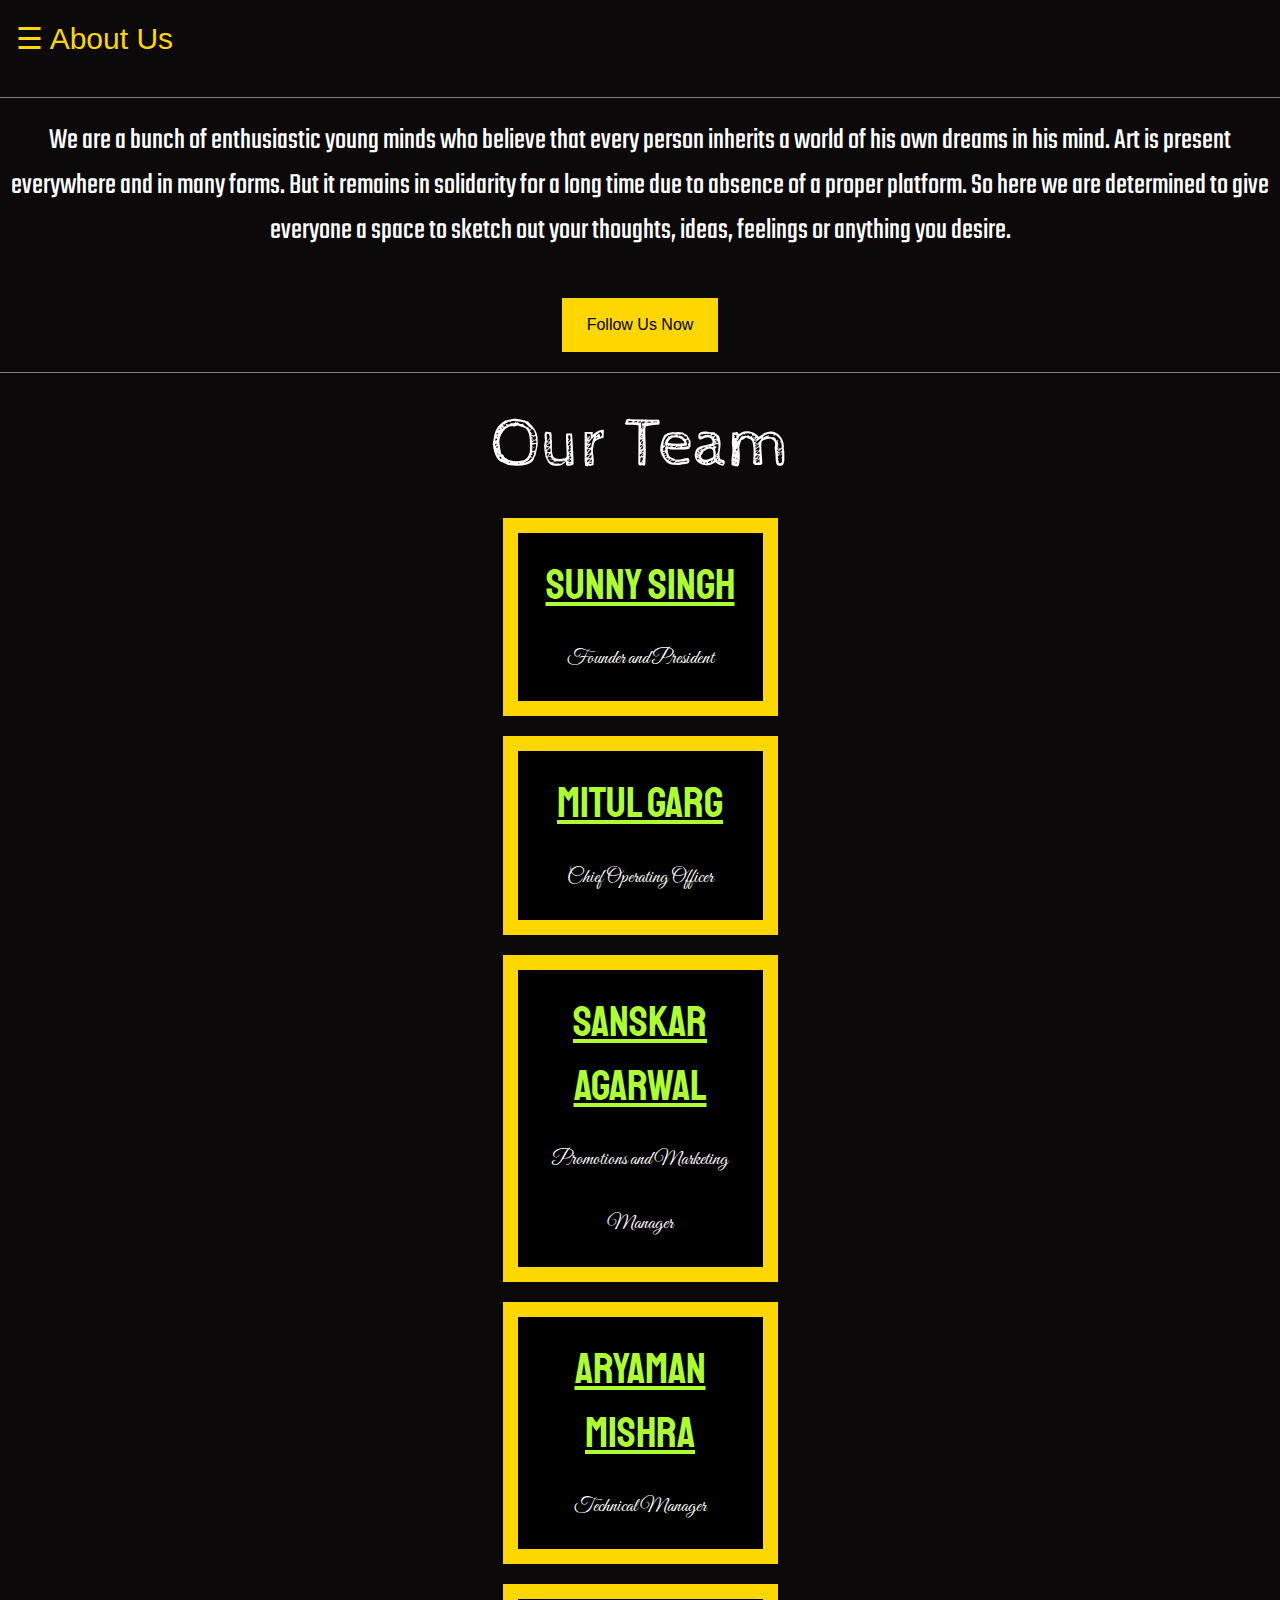
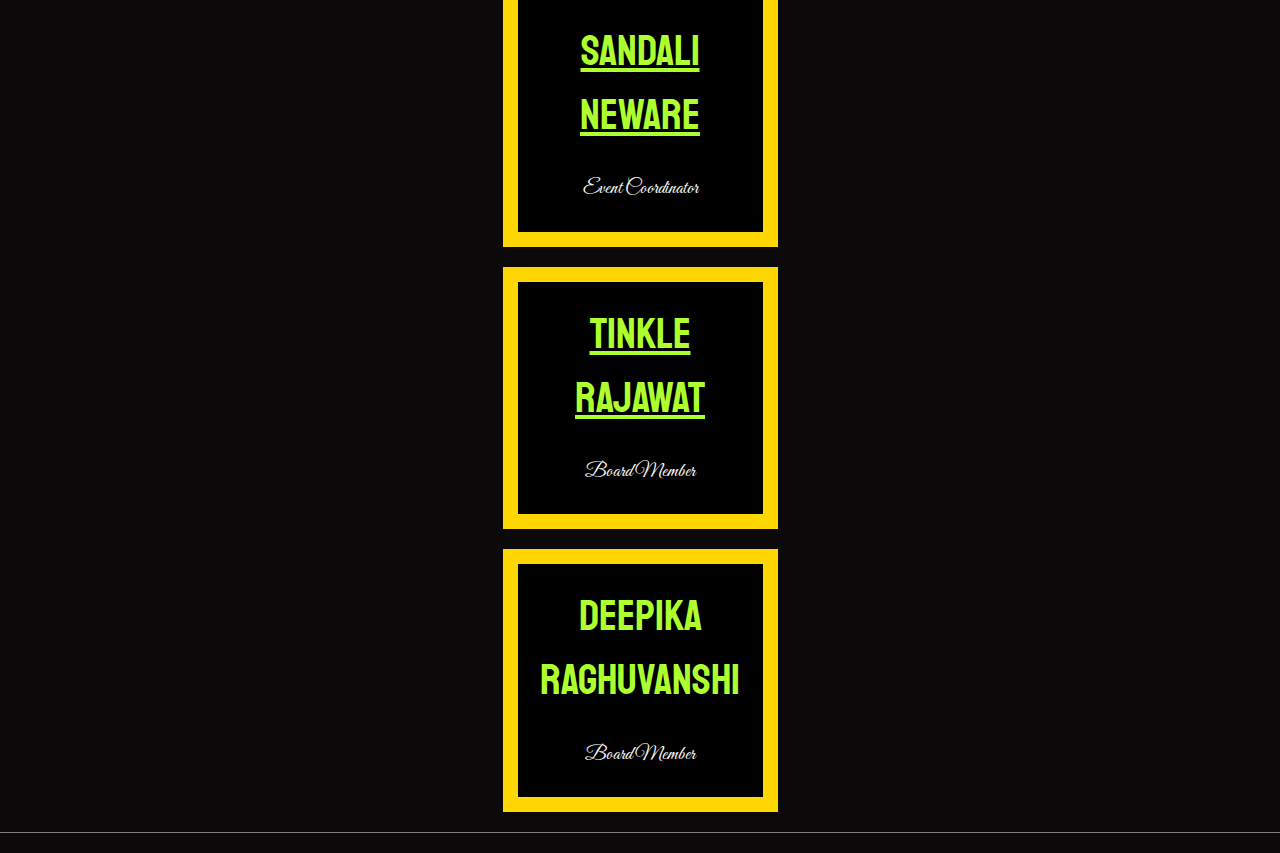
==== commit 6c4149dd: "Update about.html" ====
--- a/about.html
+++ b/about.html
@@ -325,7 +325,7 @@
 
 <hr style="border-color:grey;">
 
-<div class="w3-center w3-animate-top" style="color:white; font-size: 25px; font-family: 'Teko', sans-serif; text-align:center;">
+<div class="w3-center w3-animate-top" style="color:white; font-size: 30px; font-family: 'Teko', sans-serif; text-align:center;">
     We are a bunch of enthusiastic young minds
     who believe that every person inherits
     a world of his own dreams in his mind.
